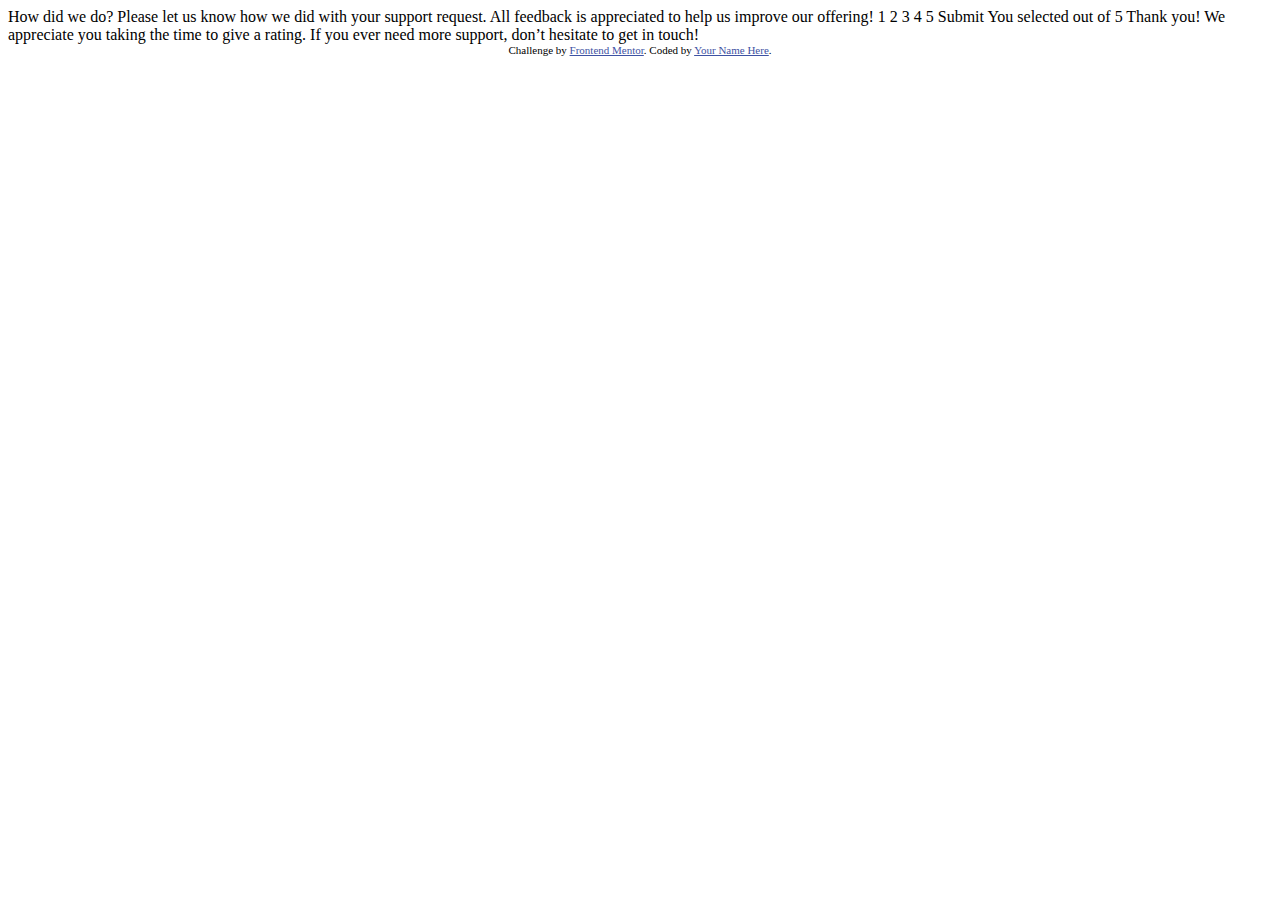
==== index.html @ ed0de770 "Initial commit" ====
<!DOCTYPE html>
<html lang="en">
<head>
  <meta charset="UTF-8">
  <meta name="viewport" content="width=device-width, initial-scale=1.0"> <!-- displays site properly based on user's device -->

  <link rel="icon" type="image/png" sizes="32x32" href="./images/favicon-32x32.png">
  
  <title>Frontend Mentor | Interactive rating component</title>

  <!-- Feel free to remove these styles or customise in your own stylesheet 👍 -->
  <style>
    .attribution { font-size: 11px; text-align: center; }
    .attribution a { color: hsl(228, 45%, 44%); }
  </style>
</head>
<body>

  <!-- Rating state start -->

  How did we do?

  Please let us know how we did with your support request. All feedback is appreciated 
  to help us improve our offering!

  1 2 3 4 5

  Submit

  <!-- Rating state end -->

  <!-- Thank you state start -->

  You selected <!-- Add rating here --> out of 5

  Thank you!

  We appreciate you taking the time to give a rating. If you ever need more support, 
  don’t hesitate to get in touch!

  <!-- Thank you state end -->

  
  <div class="attribution">
    Challenge by <a href="https://www.frontendmentor.io?ref=challenge" target="_blank">Frontend Mentor</a>. 
    Coded by <a href="#">Your Name Here</a>.
  </div>
</body>
</html>
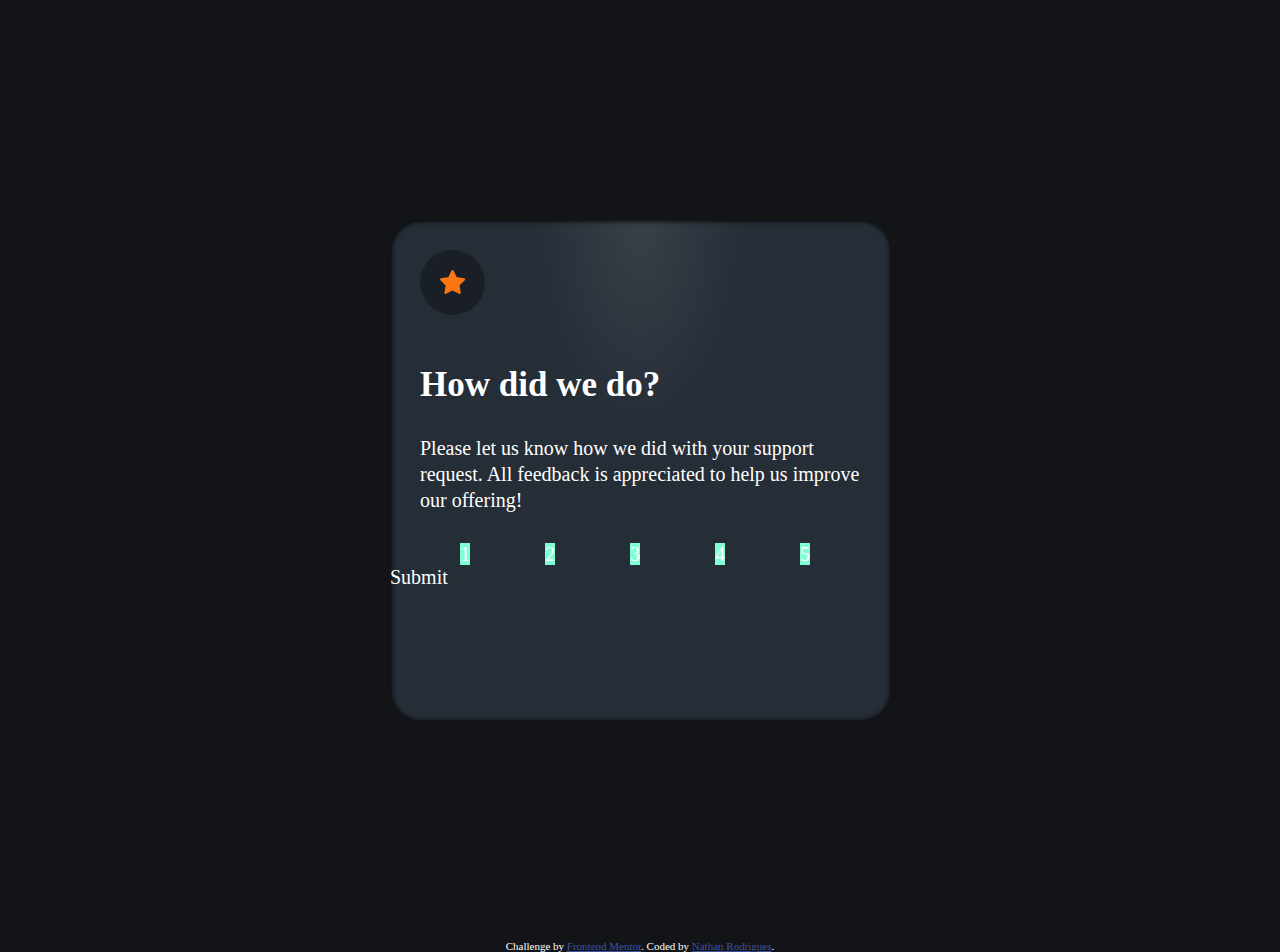
==== commit f42fd7d5: "iniciando" ====
--- a/index.html
+++ b/index.html
@@ -5,7 +5,7 @@
   <meta name="viewport" content="width=device-width, initial-scale=1.0"> <!-- displays site properly based on user's device -->
 
   <link rel="icon" type="image/png" sizes="32x32" href="./images/favicon-32x32.png">
-  
+  <link rel="stylesheet" href="js.css">
   <title>Frontend Mentor | Interactive rating component</title>
 
   <!-- Feel free to remove these styles or customise in your own stylesheet 👍 -->
@@ -18,32 +18,45 @@
 
   <!-- Rating state start -->
 
-  How did we do?
+  <div class="principal">
+<div class="estrela">
+  </div>
 
-  Please let us know how we did with your support request. All feedback is appreciated 
-  to help us improve our offering!
+      <svg width="17" height="16" xmlns="http://www.w3.org/2000/svg">
+          <path class="icons" d="m9.067.43 1.99 4.031c.112.228.33.386.58.422l4.45.647a.772.772 0 0 1 .427 1.316l-3.22 3.138a.773.773 0 0 0-.222.683l.76 4.431a.772.772 0 0 1-1.12.813l-3.98-2.092a.773.773 0 0 0-.718 0l-3.98 2.092a.772.772 0 0 1-1.119-.813l.76-4.431a.77.77 0 0 0-.222-.683L.233 6.846A.772.772 0 0 1 .661 5.53l4.449-.647a.772.772 0 0 0 .58-.422L7.68.43a.774.774 0 0 1 1.387 0Z" fill="#FC7614"/>
+      </svg>
 
-  1 2 3 4 5
+    <h2>How did we do?</h2>
 
-  Submit
+    <p class="texto">
+      Please let us know how we did with your support request. All feedback is appreciated
+      to help us improve our offering!
+    </p>
 
-  <!-- Rating state end -->
+    <p class="numeros">
+        <span>1</span>
+        <span>2</span> 
+        <span>3</span> 
+        <span>4</span> 
+        <span>5</span>
+    </p>
 
-  <!-- Thank you state start -->
+    <p class="enviar">Submit</p>
+   </div>
 
-  You selected <!-- Add rating here --> out of 5
-
-  Thank you!
-
-  We appreciate you taking the time to give a rating. If you ever need more support, 
-  don’t hesitate to get in touch!
+  <div class="attribution">
+    Challenge by <a href="https://www.frontendmentor.io?ref=challenge" target="_blank">Frontend Mentor</a>. 
+    Coded by <a href="https://github.com/Nathan-Rodrigues0" target="_blank">Nathan Rodrigues</a>.
+  </div>
+</body>
+<!-- Rating state end -->
+    <!-- Thank you state start -->
+   <!-- You selected  Add rating here out of 5--> 
+   <!-- Thank you!
+    We appreciate you taking the time to give a rating. If you ever need more support,
+    don't hesitate to get in touch!-->
+ 
 
   <!-- Thank you state end -->
 
-  
-  <div class="attribution">
-    Challenge by <a href="https://www.frontendmentor.io?ref=challenge" target="_blank">Frontend Mentor</a>. 
-    Coded by <a href="#">Your Name Here</a>.
-  </div>
-</body>
 </html>--- a/js.css
+++ b/js.css
@@ -0,0 +1,62 @@
+@charset "UTF-8";
+
+* {
+    margin: 0px;
+    padding: 0px;
+}
+
+body {
+    background-color: hsl(216, 12%, 8%);
+    font-size: 20px;
+    color: white;
+}
+
+div.principal {
+    background: radial-gradient( farthest-corner at 250px 1px , hsla(216, 12%, 54%, 0.379), hsl(213, 19%, 18% )30%) ;
+    width: 500px;
+    height: 500px;
+    margin: 220px auto;
+    border-radius: 30px;
+    box-shadow: inset 1px 1px 5px black;
+}
+
+h2 {
+    margin-left: 30px;
+    margin-top: 40px;
+    font-size: 35px;
+}
+
+p.texto {
+   padding: 30px;
+   line-height: 1.3em;
+} 
+
+span {
+    margin-left: 70px;
+    background-color: aquamarine;
+}
+
+
+svg {
+    width: 300px;
+    height: 100px;
+    position: relative;
+    top: 50px;
+    left: 50px;
+}
+
+path.icons {
+    transform: scale(1.5);
+    background-color: rgba(0, 0, 0, 0.423);
+    width: 120px;
+    height: 120px;
+}
+
+div.estrela {
+    background-color: rgba(0, 0, 0, 0.29);
+    border-radius: 50px;
+    width: 65px;
+    height: 65px;
+    position: absolute;
+    margin: 30px;
+}   
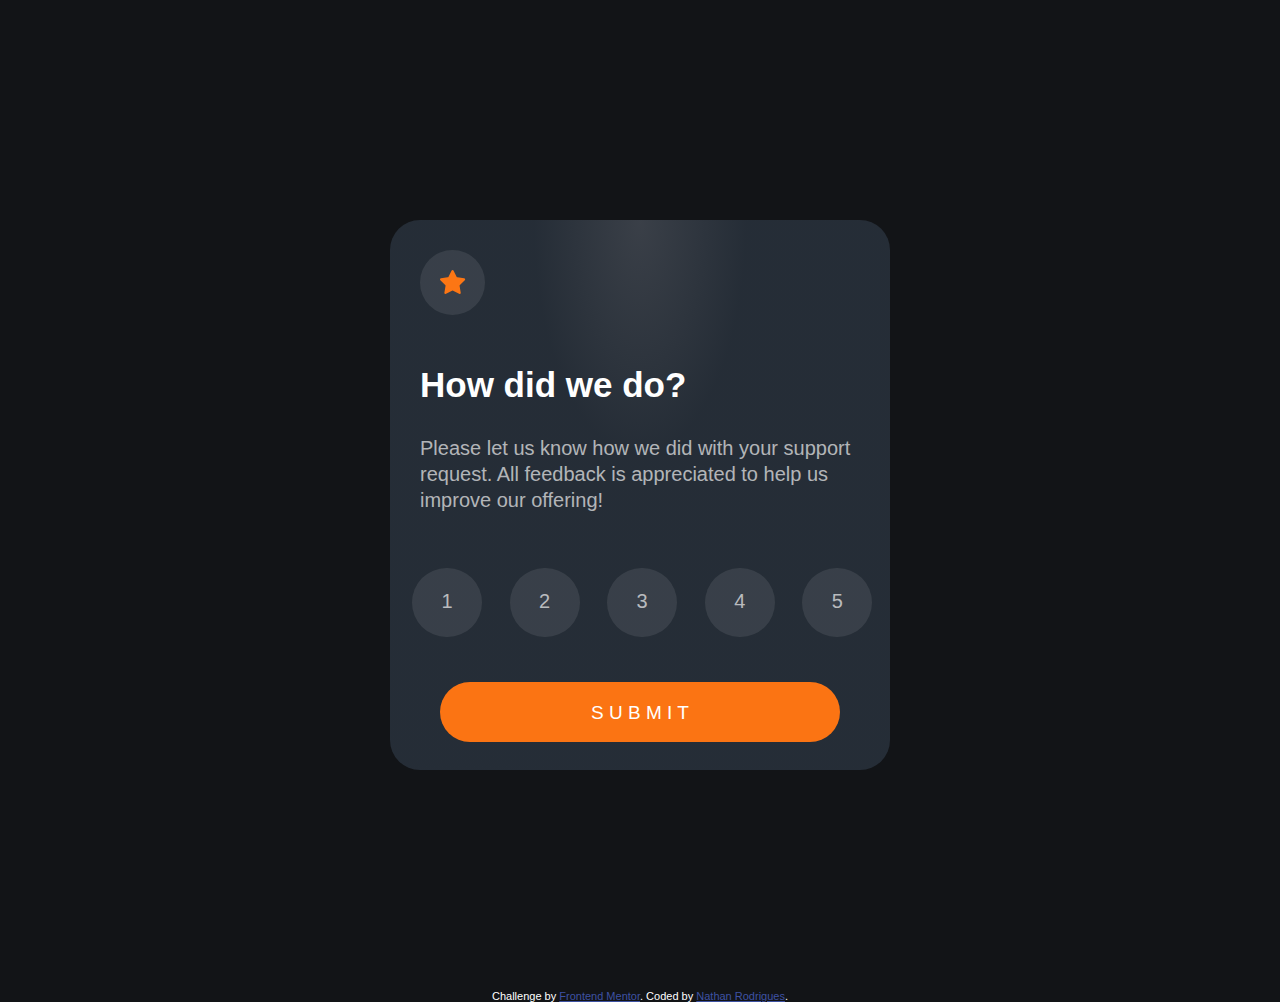
==== commit 1aa023bd: "projeto em andamento" ====
--- a/index.html
+++ b/index.html
@@ -33,7 +33,7 @@
       to help us improve our offering!
     </p>
 
-    <p class="numeros">
+    <p>
         <span>1</span>
         <span>2</span> 
         <span>3</span> 
@@ -41,7 +41,7 @@
         <span>5</span>
     </p>
 
-    <p class="enviar">Submit</p>
+    <p class="enviar">S U B M I T</p>
    </div>
 
   <div class="attribution">
--- a/js.css
+++ b/js.css
@@ -8,16 +8,16 @@
 body {
     background-color: hsl(216, 12%, 8%);
     font-size: 20px;
+    font-family: Arial, Helvetica, sans-serif;
     color: white;
 }
 
 div.principal {
-    background: radial-gradient( farthest-corner at 250px 1px , hsla(216, 12%, 54%, 0.379), hsl(213, 19%, 18% )30%) ;
+    background: radial-gradient( farthest-corner at 250px 1px , hsla(216, 12%, 54%, 0.379), hsl(213, 19%, 18% )30%), hsl(216, 12%, 8%) ;
     width: 500px;
-    height: 500px;
+    height: 550px;
     margin: 220px auto;
     border-radius: 30px;
-    box-shadow: inset 1px 1px 5px black;
 }
 
 h2 {
@@ -29,13 +29,44 @@
 p.texto {
    padding: 30px;
    line-height: 1.3em;
+   color: rgba(244, 244, 244, 0.698);
 } 
 
-span {
-    margin-left: 70px;
-    background-color: aquamarine;
+p.enviar {
+    background-color:hsl(25, 97%, 53%);
+    margin: 45px auto;
+    padding-top: 20px;
+    text-align: center;
+    width: 400px; 
+    height: 40px;
+    border-radius: 40px;
+    font-size: 19px;
 }
 
+p.enviar:hover {
+    background-color: white;
+    color: hsl(25, 97%, 53%);
+    cursor: pointer;
+}
+
+span {
+    margin-left: 22px;
+    margin-top: 25px;
+    display: inline-block;
+    background-color:  rgba(255, 255, 255, 0.089);
+    color: rgba(244, 244, 244, 0.698);
+    width: 70px;
+    height: 47px;
+    padding-top: 22px;
+    text-align: center;
+    border-radius: 50px;
+}
+
+span:hover {
+    background-color: rgba(240, 248, 255, 0.446);
+    color:  white;
+    cursor: pointer;
+}
 
 svg {
     width: 300px;
@@ -47,13 +78,13 @@
 
 path.icons {
     transform: scale(1.5);
-    background-color: rgba(0, 0, 0, 0.423);
+    background-color: rgb(73, 73, 73);
     width: 120px;
     height: 120px;
 }
 
 div.estrela {
-    background-color: rgba(0, 0, 0, 0.29);
+    background-color: rgba(255, 255, 255, 0.089);
     border-radius: 50px;
     width: 65px;
     height: 65px;
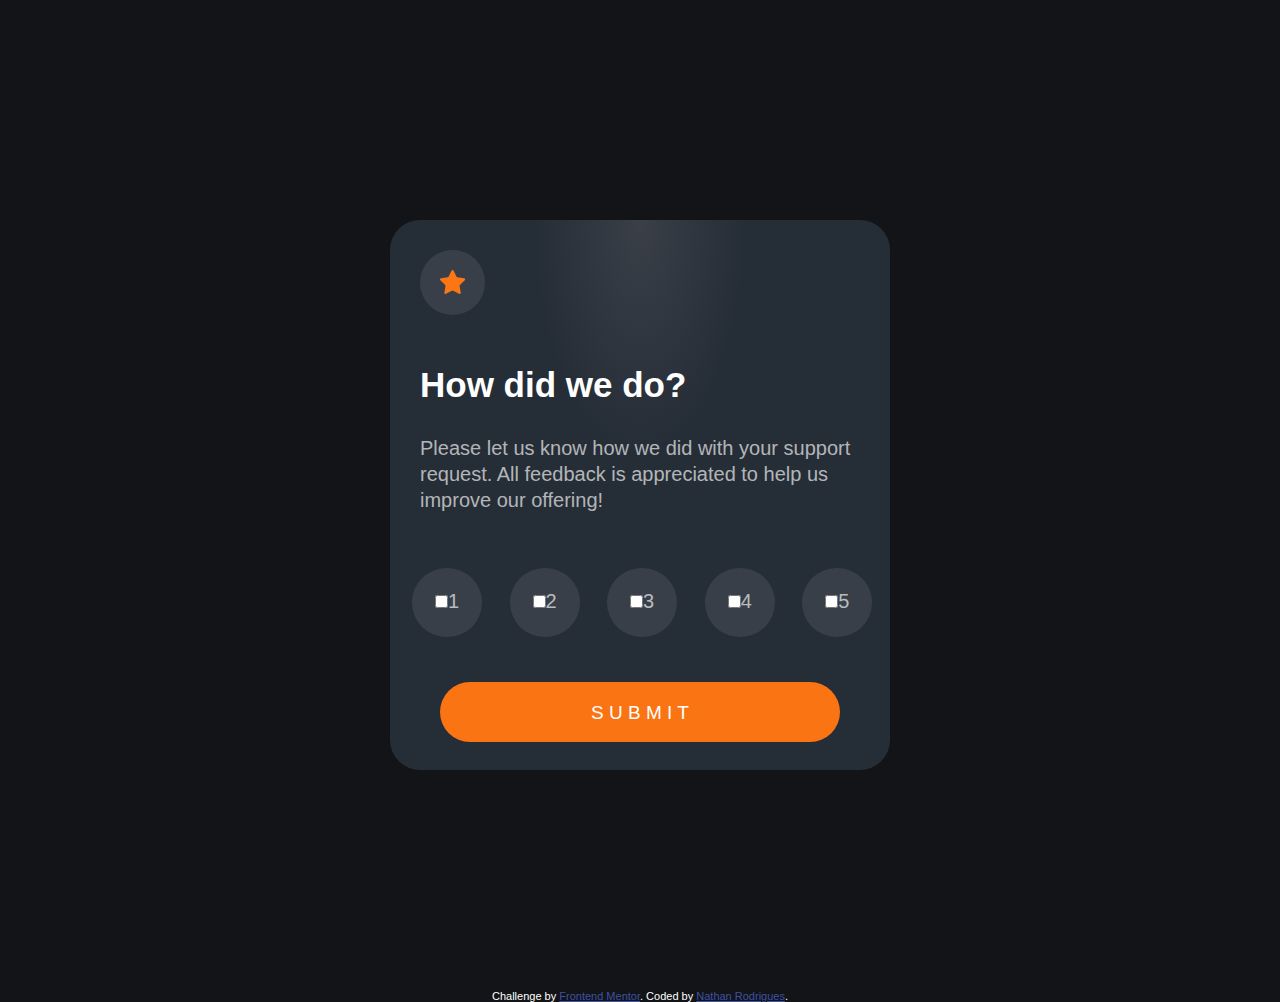
==== commit af82e46e: "estilizando os botões" ====
--- a/index.html
+++ b/index.html
@@ -2,22 +2,17 @@
 <html lang="en">
 <head>
   <meta charset="UTF-8">
-  <meta name="viewport" content="width=device-width, initial-scale=1.0"> <!-- displays site properly based on user's device -->
-
+  <meta name="viewport" content="width=device-width, initial-scale=1.0"> 
   <link rel="icon" type="image/png" sizes="32x32" href="./images/favicon-32x32.png">
   <link rel="stylesheet" href="js.css">
+  <script src="script.js"></script>
   <title>Frontend Mentor | Interactive rating component</title>
-
-  <!-- Feel free to remove these styles or customise in your own stylesheet 👍 -->
   <style>
     .attribution { font-size: 11px; text-align: center; }
     .attribution a { color: hsl(228, 45%, 44%); }
   </style>
 </head>
 <body>
-
-  <!-- Rating state start -->
-
   <div class="principal">
 <div class="estrela">
   </div>
@@ -33,30 +28,56 @@
       to help us improve our offering!
     </p>
 
-    <p>
-        <span>1</span>
-        <span>2</span> 
-        <span>3</span> 
-        <span>4</span> 
-        <span>5</span>
-    </p>
+    <div class="numeros" onclick="numeros()">
+     
+     <label class="lb1" for="n1">
+        <div class="num1">
+          <input type="checkbox" id="n1">1
+        </div> 
+     </label>   
 
-    <p class="enviar">S U B M I T</p>
+        <label for="n2">
+          <div class="num2">
+            <input type="checkbox" id="n2">2
+          </div>
+        </label> 
+
+        <label for="n3">
+          <div class="num3">
+            <input type="checkbox" id="n3">3
+          </div>
+        </label> 
+
+        <label for="n4">
+          <div class="num4">
+            <input type="checkbox" id="n4">4
+          </div>
+        </label>
+
+        <label for="n5">
+          <div class="num5">
+            <input type="checkbox" id="n5">5
+          </div>
+        </label>
+    </div>
+
+    <p class="enviar" onclick="enviar()">S U B M I T</p>
    </div>
+
+    <!--<div class="thanks nodisplay">
+    <div class="icon"></div>
+    <div class="selection">You selected Add rating here  out of 5</div>
+  
+    <h1>Thank you!</h1>
+  
+    <p>We appreciate you taking the time to give a rating. If you ever need more support, 
+    don't hesitate to get in touch!</p>
+  </div>-->
 
   <div class="attribution">
     Challenge by <a href="https://www.frontendmentor.io?ref=challenge" target="_blank">Frontend Mentor</a>. 
     Coded by <a href="https://github.com/Nathan-Rodrigues0" target="_blank">Nathan Rodrigues</a>.
   </div>
+  
 </body>
-<!-- Rating state end -->
-    <!-- Thank you state start -->
-   <!-- You selected  Add rating here out of 5--> 
-   <!-- Thank you!
-    We appreciate you taking the time to give a rating. If you ever need more support,
-    don't hesitate to get in touch!-->
- 
-
-  <!-- Thank you state end -->
-
 </html>--- a/js.css
+++ b/js.css
@@ -49,7 +49,7 @@
     cursor: pointer;
 }
 
-span {
+div.num1, .num2, .num3, .num4, .num5 {
     margin-left: 22px;
     margin-top: 25px;
     display: inline-block;
@@ -62,11 +62,17 @@
     border-radius: 50px;
 }
 
-span:hover {
+div.num1:hover, .num2:hover, .num3:hover, .num4:hover, .num5:hover {
     background-color: rgba(240, 248, 255, 0.446);
     color:  white;
     cursor: pointer;
 }
+
+input:checked + .num1 {
+    background-color: hsl(25, 97%, 53%);
+    color: blueviolet;
+}
+
 
 svg {
     width: 300px;
